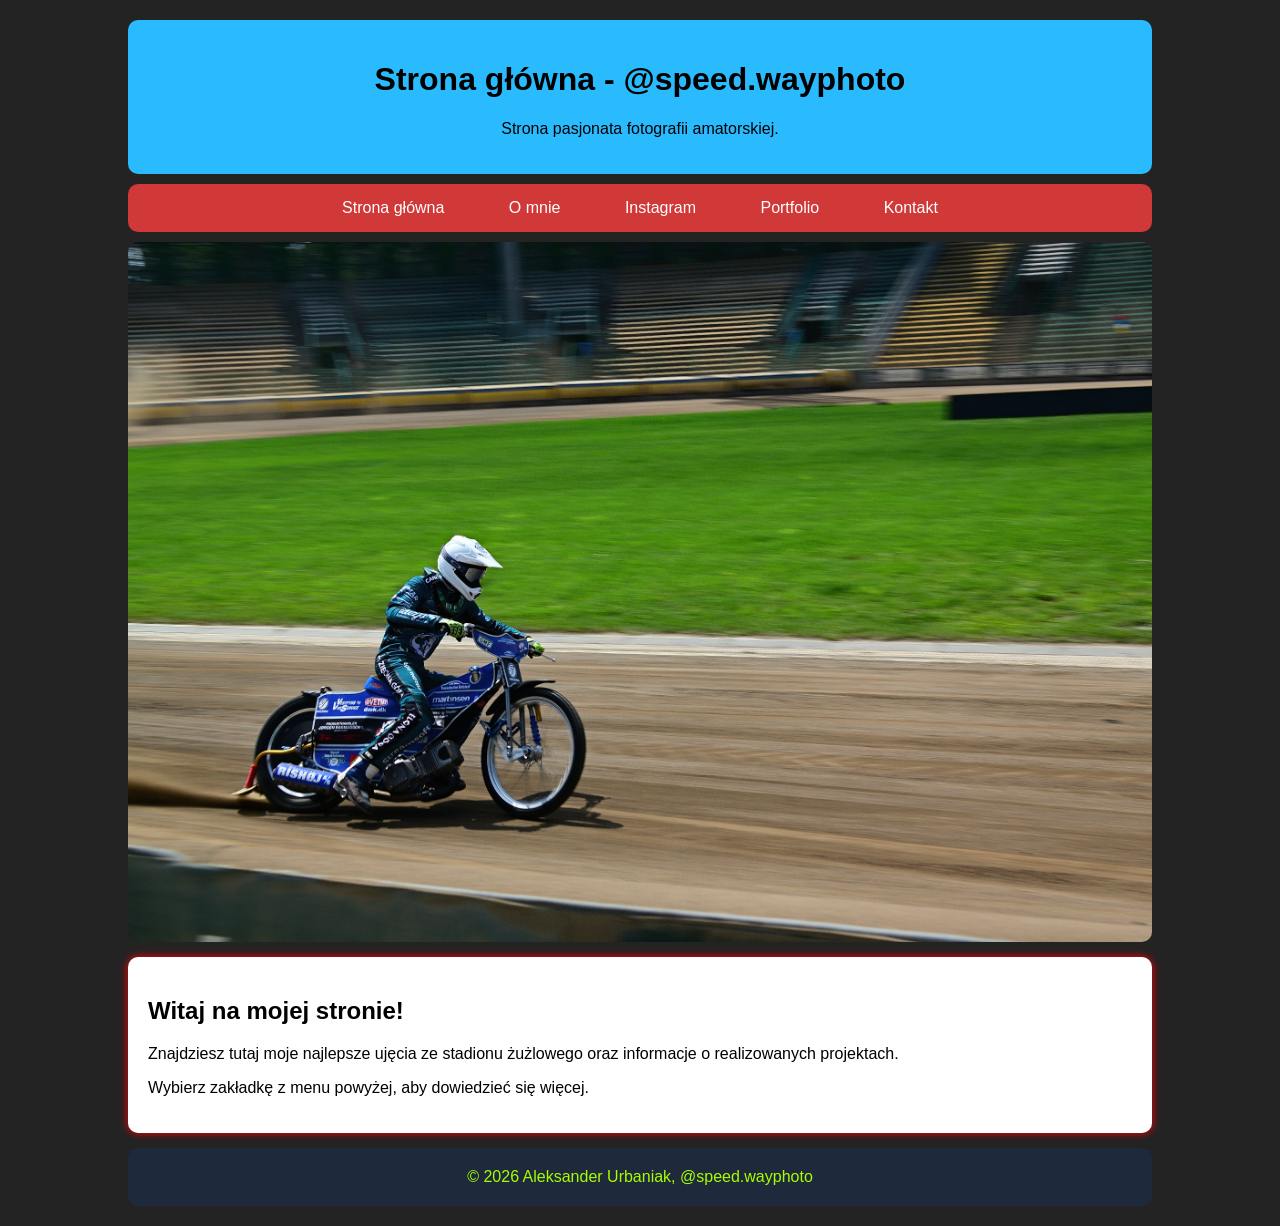
==== index.html @ 93e24fc6 "main" ====
<!DOCTYPE html>
<html lang="pl">
<head>
<meta charset="UTF-8">
<meta name="viewport" content="width=device-width, initial-scale=1.0">
<title>Speed.wayphoto - Strona główna</title>
<link rel="stylesheet" href="style.css">
<style>
    #slider{
    position:relative;
    height: 700px; 
    margin-top:10px;
    border-radius:10px;
    overflow:hidden; 
    background-color:#111;
}

    #slider img{
    width:100%;
    height:100%;
    object-fit:cover; 
    display:block;
}
</style>
</head>
<body>

<div class="container">
    <header>
        <h1>Strona główna - @speed.wayphoto</h1>
        <p>Strona pasjonata fotografii amatorskiej.</p>
    </header>

    <nav>
        <a href="index.html">Strona główna</a>
        <a href="o-mnie.html">O mnie</a>
        <a href="instagram.html">Instagram</a>
        <a href="portfolio.html">Portfolio</a>
        <a href="kontakt.html">Kontakt</a>
    </nav>

    <section id="slider">
        <img src="DSC_3419.jpg"> 
    </section>

    <main>
        <h2>Witaj na mojej stronie!</h2>
        <p>Znajdziesz tutaj moje najlepsze ujęcia ze stadionu żużlowego oraz informacje o realizowanych projektach.</p>
        <p>Wybierz zakładkę z menu powyżej, aby dowiedzieć się więcej.</p>
    </main>

    <footer>
        © 2026 Aleksander Urbaniak, @speed.wayphoto
    </footer>
</div>

</body>
</html>
---- style.css ----
body{
    margin:0;
    background-color:#000000dc;
    font-family:Arial, sans-serif;
}

.container{
    width:80%;
    margin:20px auto;
}

header{
    background-color:#2abbff;
    color:rgb(0, 0, 0);
    text-align:center;
    padding:20px;
    border-radius:10px;
}

nav{
    background-color:#d13838;
    text-align:center;
    padding:15px;
    margin-top:10px;
    border-radius:10px;
}

nav a{
    color:white;
    text-decoration:none;
    margin:20px;
    padding:10px;
    transition:0.3s;
}

nav a:hover{
    background-color:#3b82f6;
    border-radius:5px;
}


main{
    background-color:white;
    margin-top:15px;
    padding:20px;
    border-radius:10px;
    box-shadow:0 0 8px rgb(255, 0, 0);
}

.gallery{
    display:flex;
    flex-wrap:wrap;
    gap:15px;
    justify-content:center;
}

.photo-box{
    width:30%;
    min-width:200px;
    background-color:#e2e8f0;
    padding:10px;
    border-radius:8px;
    text-align:center;
}

.photo-box img{
    width:100%;
    height:auto;
    border-radius:5px;
}

.ig-button, button{
    display:inline-block;
    background-color:#d13838;
    color:white;
    padding:12px 20px;
    text-decoration:none;
    border:none;
    border-radius:8px;
    font-weight:bold;
    cursor:pointer;
}

.ig-button:hover, button:hover{
    background-color:#3b82f6;
}

form{
    display:flex;
    flex-direction:column;
    max-width:400px;
    gap:10px;
}

input, textarea{
    padding:10px;
    border:1px solid #ccc;
    border-radius:5px;
    font-family:Arial, sans-serif;
}

footer{
    background-color:#1e293b;
    color:rgb(166, 255, 0);
    text-align:center;
    padding:20px;
    margin-top:15px;
    border-radius:10px;
}
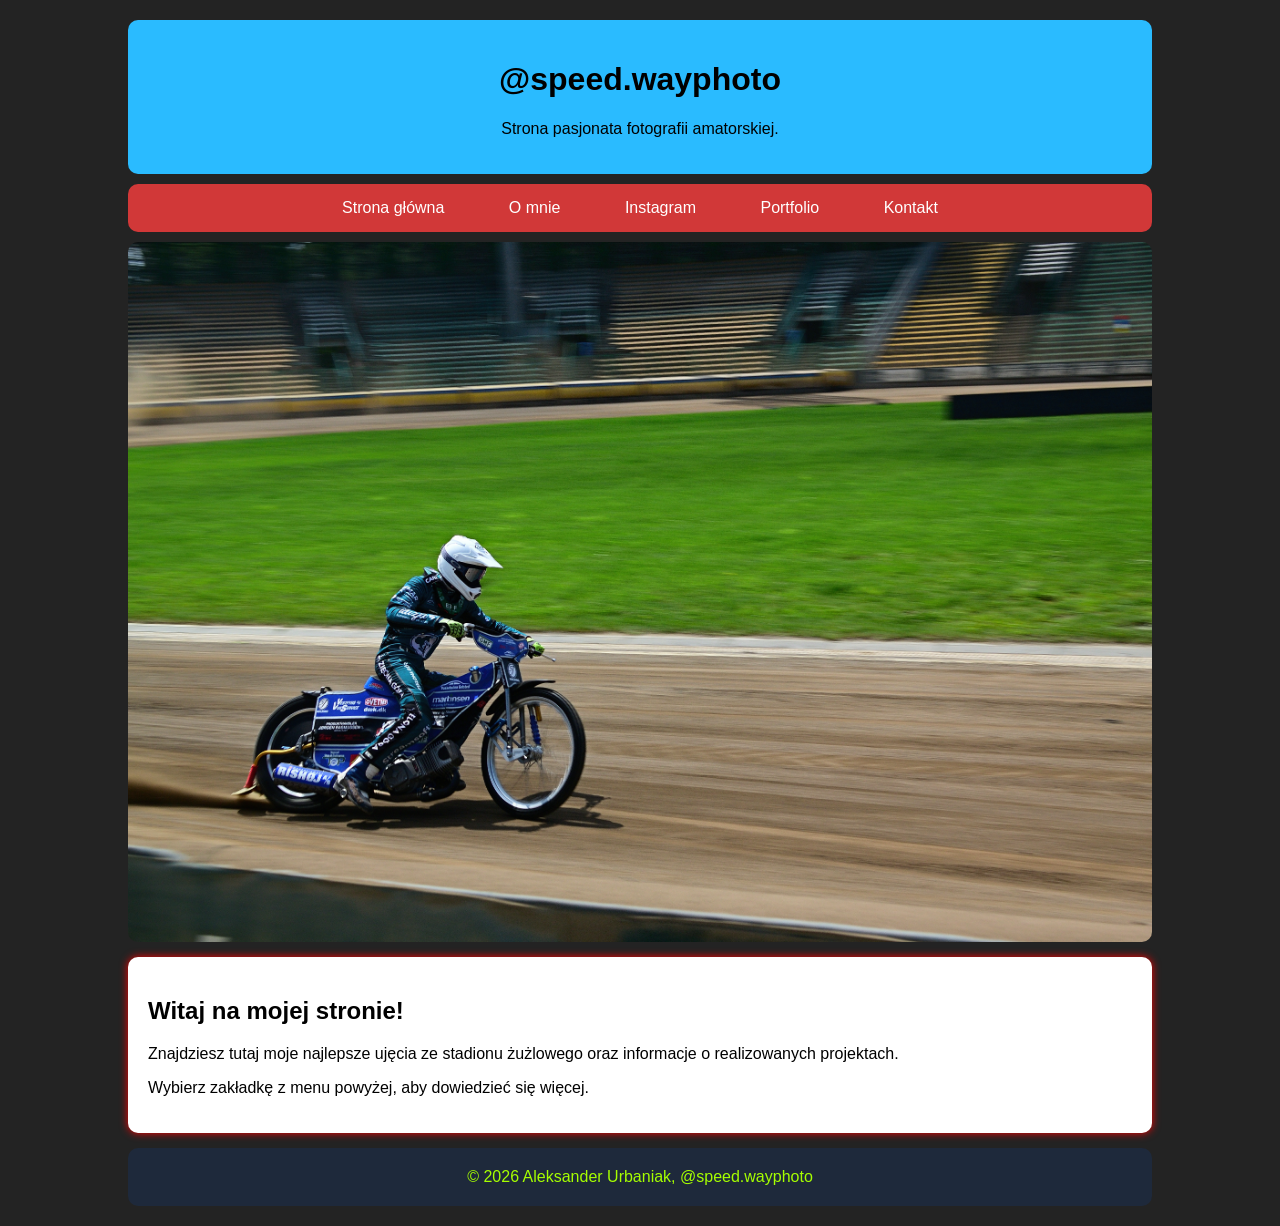
==== commit 4268c149: "stage2" ====
--- a/index.html
+++ b/index.html
@@ -27,7 +27,7 @@
 
 <div class="container">
     <header>
-        <h1>Strona główna - @speed.wayphoto</h1>
+        <h1>@speed.wayphoto</h1>
         <p>Strona pasjonata fotografii amatorskiej.</p>
     </header>
 
